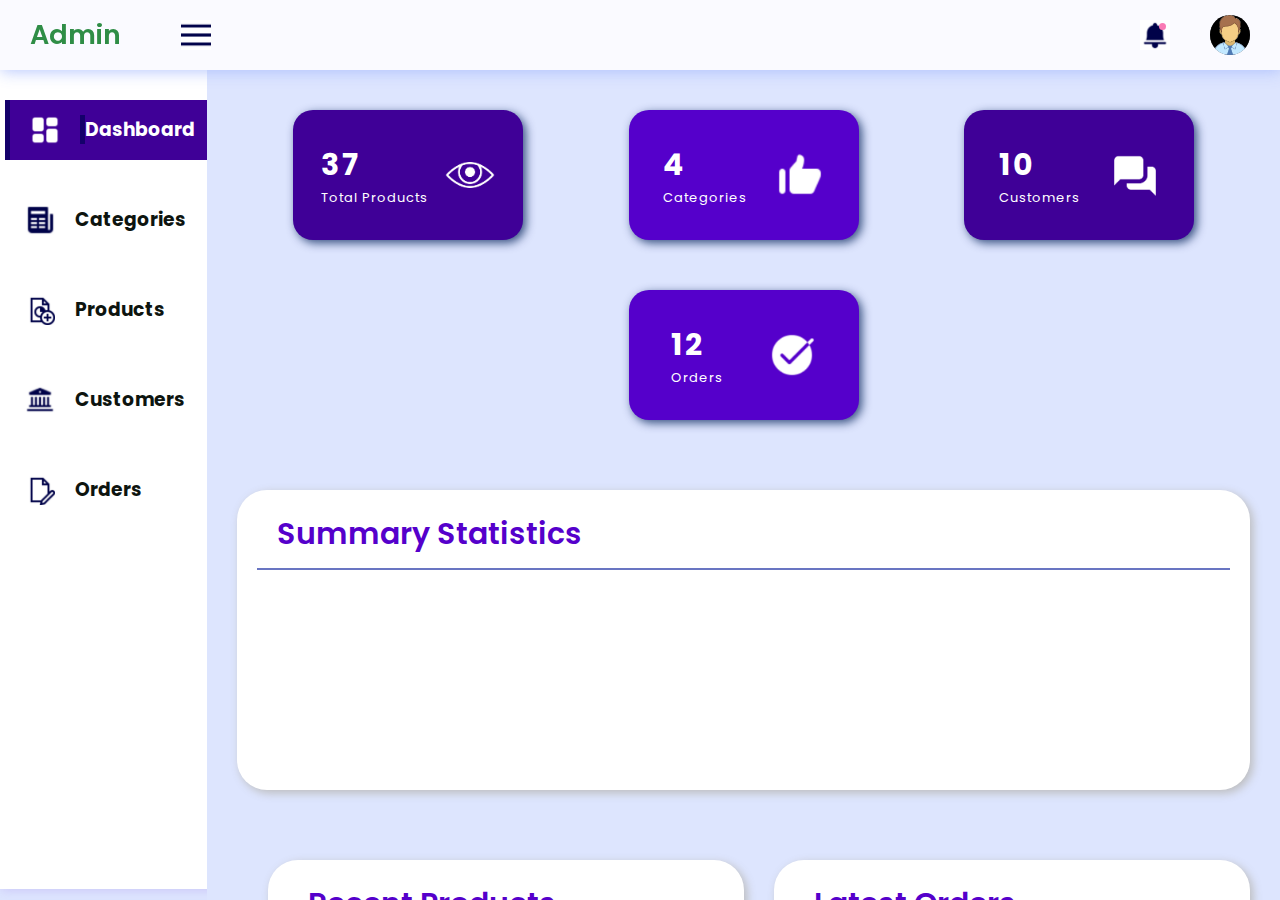
==== index.html @ 16705d0c "first online store commit" ====
<!DOCTYPE html>
<html lang="en">
<head>
	<meta charset="UTF-8">
	<meta http-equiv="X-UA-Compatible"
		content="IE=edge">
	<meta name="viewport" content="width=device-width,initial-scale=1.0">
	<title>Dashboard</title>
	<link rel="stylesheet" href="css/style.css">
	<link rel="stylesheet" href="css/responsive.css">
	<link href="https://cdn.datatables.net/v/dt/dt-1.13.4/datatables.min.css" rel="stylesheet"/>
</head>

<body>
	<!-- for header part -->
	<header>
		<div class="logosec">
			<div class="logo">Admin</div>
			<img src="images/1.png" class="icn menuicn"	id="menuicn" alt="menu-icon">
		</div>
		<div class="message">
			<div class="circle"></div>
	            <img src="images/3.png" class="icn"	alt="">
			<div class="dp">
			<img src="images/4.png" class="dpicn" alt="dp">
			</div>
		</div>
	</header>
    <!-- for header part -->
    <!-- for body part -->
	<div class="main-container">
		<!-- for Menu part -->
		<div class="navcontainer">
			<nav class="nav">
				<div class="nav-upper-options">
					<div class="nav-option option1 active">
						<a href="index.html">
							<img src="images/5.png" class="nav-img" alt="dashboard">
							<h3> Dashboard</h3>
						</a>
					</div>
					<div class="option2 nav-option">  
						<a href="category.html">
							<img src="images/6.png" class="nav-img" alt="articles">
							<h3> Categories</h3>
						</a>
					</div>
					<div class="nav-option option3">
						<a href="product.html">
							<img src="images/7.png" class="nav-img" alt="report">
							<h3> Products</h3>
						</a>
					</div>
					<div class="nav-option option4">
						<a href="customer.html">
							<img src="images/8.png" class="nav-img" alt="institution">
							<h3> Customers</h3>
						</a>
					</div>
					<div class="nav-option option5">
						<a href="order.html">
							<img src="images/9.png" class="nav-img" alt="blog">
							<h3> Orders</h3>
						</a>
					</div>
				</div>
			</nav>
		</div>
		<!-- for Menu part -->
		<!-- for main part -->
		<div class="main">
			<!-- for card section -->
			<div class="box-container">

				<div class="box box1">
					<div class="text">
						<h2 class="topic-heading">37</h2>
						<h2 class="topic">Total Products</h2>
					</div>

					<img src="images/13.png" alt="Views">
				</div>

				<div class="box box2">
					<div class="text">
						<h2 class="topic-heading">4</h2>
						<h2 class="topic">Categories</h2>
					</div>

					<img src="images/14.png" alt="likes">
				</div>

				<div class="box box3">
					<div class="text">
						<h2 class="topic-heading">10</h2>
						<h2 class="topic">Customers</h2>
					</div>

					<img src="images/15.png" alt="comments">
				</div>

				<div class="box box4">
					<div class="text">
						<h2 class="topic-heading">12</h2>
						<h2 class="topic">Orders</h2>
					</div>

					<img src="images/16.png" alt="published">
				</div>
			</div>
			<!-- for card section -->
			<div class="report-container">
				<div class="report-header">
					<div class="recent-articles">Summary Statistics</div>
				</div>
				<div id="container" style="width: 100%; height: 100%"></div>
			</div>
			<div class="row">
				<div class="column">
					<div class="report-container">
						<div class="report-header">
							<div class="recent-articles">Recent Products</div>
						</div>
						<div class="report-body">
							<table id="example" class="display" style="width:100%">
								<thead>
									<tr>
										<th>ID</th>
										<th>Products Name</th>
										<th>Price</th>
										<th>Stocks</th>
										<th>Category</th>
									</tr>
								</thead>
							</table>
						</div>
					</div>
				</div>
				<div class="column">
					<div class="report-container">
						<div class="report-header">
							<div class="recent-articles">Latest Orders</div>
						</div>
						<div class="report-body">
							<table id="example1" class="display" style="width:100%">
								<thead>
									<tr>
										<th>ID</th>
										<th>Products Name</th>
										<th>Quantity</th>
										<th>Price</th>
									</tr>
								</thead>
							</table>
						</div>
					</div>
				</div>
			</div>
		</div>
		<!-- for main part -->
	</div>
	<!-- for body part -->
	
	<script src="https://code.jquery.com/jquery-3.6.4.min.js" integrity="sha256-oP6HI9z1XaZNBrJURtCoUT5SUnxFr8s3BzRl+cbzUq8=" crossorigin="anonymous"></script>
	</script><script src="https://cdn.syncfusion.com/ej2/dist/ej2.min.js" type="text/javascript"></script>
	<script src="https://cdn.datatables.net/v/dt/dt-1.13.4/datatables.min.js"></script>
	<script>
		$(document).ready(function () {
			$('#example').DataTable({
				ajax: './data/products.txt',
				order: [[0, 'desc']]
			});
			$('#example1').DataTable({
				ajax: './data/latestorders.txt',
				order: [[0, 'desc']]
			});
		});
	</script>
	<script src="js/script.js"></script>
</body>
</html>
---- css/style.css ----
/* Main CSS Here */

@import url(
"https://fonts.googleapis.com/css2?family=Poppins:ital,wght@0,100;0,200;0,300;0,400;0,500;0,600;0,700;0,800;0,900;1,100;1,200;1,300;1,400;1,500;1,600;1,700;1,800;1,900&display=swap");

* {
margin: 0;
padding: 0;
box-sizing: border-box;
font-family: "Poppins", sans-serif;
}
:root {
--background-color1: #fafaff;
--background-color2: #ffffff;
--background-color3: #ededed;
--background-color4: #cad7fda4;
--primary-color: #4b49ac;
--secondary-color: #0c007d;
--Border-color: #3f0097;
--one-use-color: #3f0097;
--two-use-color: #5500cb;
}
body {
background-color: var(--background-color4);
max-width: 100%;
overflow-x: hidden;
}

header {
height: 70px;
width: 100vw;
padding: 0 30px;
background-color: var(--background-color1);
position: fixed;
z-index: 100;
box-shadow: 1px 1px 15px rgba(161, 182, 253, 0.825);
display: flex;
justify-content: space-between;
align-items: center;
}
a {
text-decoration: none;
}
.logo {
font-size: 27px;
font-weight: 600;
color: rgb(47, 141, 70);
}

.icn {
height: 30px;
}
.menuicn {
cursor: pointer;
}

.searchbar,
.message,
.logosec {
display: flex;
align-items: center;
justify-content: center;
}

.searchbar2 {
display: none;
}

.logosec {
gap: 60px;
}

.searchbar input {
width: 250px;
height: 42px;
border-radius: 50px 0 0 50px;
background-color: var(--background-color3);
padding: 0 20px;
font-size: 15px;
outline: none;
border: none;
}
.searchbtn {
width: 50px;
height: 42px;
display: flex;
align-items: center;
justify-content: center;
border-radius: 0px 50px 50px 0px;
background-color: var(--secondary-color);
cursor: pointer;
}

.message {
gap: 40px;
position: relative;
cursor: pointer;
}
.circle {
height: 7px;
width: 7px;
position: absolute;
background-color: #fa7bb4;
border-radius: 50%;
left: 19px;
top: 8px;
}
.dp {
height: 40px;
width: 40px;
background-color: #626262;
border-radius: 50%;
display: flex;
align-items: center;
justify-content: center;
overflow: hidden;
}
.main-container {
display: flex;
width: 100vw;
position: relative;
top: 70px;
z-index: 1;
}
.dpicn {
height: 42px;
}

.main {
height: calc(100vh - 70px);
width: 100%;
overflow-y: scroll;
overflow-x: hidden;
padding: 40px 30px 30px 30px;
}

.main::-webkit-scrollbar-thumb {
background-image:
		linear-gradient(to bottom, rgb(0, 0, 85), rgb(0, 0, 50));
}
.main::-webkit-scrollbar {
width: 5px;
}
.main::-webkit-scrollbar-track {
background-color: #9e9e9eb2;
}

.box-container {
display: flex;
justify-content: space-evenly;
align-items: center;
flex-wrap: wrap;
gap: 50px;
}
.nav {
min-height: 91vh;
width: 250px;
background-color: var(--background-color2);
position: absolute;
top: 0px;
left: 00;
box-shadow: 1px 1px 10px rgba(198, 189, 248, 0.825);
display: flex;
flex-direction: column;
justify-content: space-between;
overflow: hidden;
padding: 30px 0 20px 10px;
}
.navcontainer {
height: calc(100vh - 70px);
width: 250px;
position: relative;
overflow-y: scroll;
overflow-x: hidden;
transition: all 0.5s ease-in-out;
}
.navcontainer::-webkit-scrollbar {
display: none;
}
.navclose {
width: 80px;
}
.nav-option {
width: 250px;
height: 60px;
display: flex;
align-items: center;
padding: 0 30px 0 20px;
gap: 20px;
transition: all 0.1s ease-in-out;
}
.nav-option:hover {
border-left: 5px solid #a2a2a2;
background-color: #dadada;
cursor: pointer;
}
.nav-img {
height: 30px;
float: left;
}
a h3 {
	float: left;
	display: block;
    margin-left: 20px;
	color: rgb(13, 20, 15);
}
.nav-upper-options {
display: flex;
flex-direction: column;
align-items: center;
gap: 30px;
}

.active {
border-left: 5px solid #010058af;
background-color: var(--Border-color);
color: white;
cursor: pointer;
}
.active a h3{
	border-left: 5px solid #010058af;
	background-color: var(--Border-color);
	color: white;
	cursor: pointer;
}
.active:hover {
border-left: 5px solid #010058af;
background-color: var(--Border-color);
}
.add-class{
	margin: 5px;
	padding: 10px;
	font-weight: bold;
	color: #dadada;
	background-color: #5500cb;
}
.box {
height: 130px;
width: 230px;
border-radius: 20px;
box-shadow: 3px 3px 10px rgba(0, 30, 87, 0.751);
padding: 20px;
display: flex;
align-items: center;
justify-content: space-around;
cursor: pointer;
transition: transform 0.3s ease-in-out;
}
.box:hover {
transform: scale(1.08);
}

.box:nth-child(1) {
background-color: var(--one-use-color);
}
.box:nth-child(2) {
background-color: var(--two-use-color);
}
.box:nth-child(3) {
background-color: var(--one-use-color);
}
.box:nth-child(4) {
background-color: var(--two-use-color);
}

.box img {
height: 50px;
}
.box .text {
color: white;
}
.column {
float: left;
margin-left: 3%;
width: 47%;
}


/* Clear floats after the columns */
.row:after {
content: "";
display: table;
clear: both;
}
.topic {
font-size: 13px;
font-weight: 400;
letter-spacing: 1px;
}

.topic-heading {
font-size: 30px;
letter-spacing: 3px;
}

.report-container {
min-height: 300px;
max-width: 1200px;
margin: 70px auto 0px auto;
background-color: #ffffff;
border-radius: 30px;
box-shadow: 3px 3px 10px rgb(188, 188, 188);
padding: 0px 20px 20px 20px;
}
.report-header {
height: 80px;
width: 100%;
display: flex;
align-items: center;
justify-content: space-between;
padding: 20px 20px 10px 20px;
border-bottom: 2px solid rgba(0, 20, 151, 0.59);
}

.recent-articles {
font-size: 30px;
font-weight: 600;
color: #5500cb;
text-align: center;
}

.view {
height: 35px;
width: 90px;
border-radius: 8px;
background-color: #5500cb;
color: white;
font-size: 15px;
border: none;
cursor: pointer;
}

.report-body {
max-width: 1160px;
overflow-x: auto;
padding: 20px;
}
.report-topic-heading,
.item1 {
width: 1120px;
display: flex;
justify-content: space-between;
align-items: center;
}
.t-op {
font-size: 18px;
letter-spacing: 0px;
}

.items {
width: 1120px;
margin-top: 15px;
}

.item1 {
margin-top: 20px;
}
.t-op-nextlvl {
font-size: 14px;
letter-spacing: 0px;
font-weight: 600;
}

.label-tag {
width: 100px;
text-align: center;
background-color: rgb(0, 177, 0);
color: white;
border-radius: 4px;
}
---- css/responsive.css ----
/* Responsive CSS Here */
@media screen and (max-width: 950px) {
    .nav-img {
        height: 25px;
    }
    .nav-option {
        gap: 30px;
    }
    .nav-option h3 {
        font-size: 15px;
    }
    .report-topic-heading,
    .item1,
    .items {
        width: 800px;
    }
}
    
@media screen and (max-width: 850px) {
    .nav-img {
        height: 30px;
    }
    .nav-option {
        gap: 30px;
    }
    .nav-option h3 {
        font-size: 20px;
    }
    .report-topic-heading,
    .item1,
    .items {
        width: 700px;
    }
    .navcontainer {
        width: 100vw;
        position: absolute;
        transition: all 0.6s ease-in-out;
        top: 0;
        left: -100vw;
    }
    .nav {
        width: 100%;
        position: absolute;
    }
    .navclose {
        left: 00px;
    }
    .searchbar {
        display: none;
    }
    .main {
        padding: 40px 30px 30px 30px;
    }
    .searchbar2 {
        width: 100%;
        display: flex;
        margin: 0 0 40px 0;
        justify-content: center;
    }
    .searchbar2 input {
        width: 250px;
        height: 42px;
        border-radius: 50px 0 0 50px;
        background-color: var(--background-color3);
        padding: 0 20px;
        font-size: 15px;
        border: 2px solid var(--secondary-color);
    }
}
    
@media screen and (max-width: 490px) {
    .message {
        display: none;
    }
    .logosec {
        width: 100%;
        justify-content: space-between;
    }
    .logo {
        font-size: 20px;
    }
    .menuicn {
        height: 25px;
    }
    .nav-img {
        height: 25px;
    }
    .nav-option {
        gap: 25px;
    }
    .nav-option h3 {
        font-size: 12px;
    }
    .nav-upper-options {
        gap: 15px;
    }
    .recent-articles {
        font-size: 20px;
    }
    .report-topic-heading,
    .item1,
    .items {
        width: 550px;
    }
}
    
@media screen and (max-width: 400px) {
    .recent-articles {
        font-size: 17px;
    }
    .view {
        width: 60px;
        font-size: 10px;
        height: 27px;
    }
    .report-header {
        height: 60px;
        padding: 10px 10px 5px 10px;
    }
    .searchbtn img {
        height: 20px;
    }
}
    
@media screen and (max-width: 320px) {
    .recent-articles {
        font-size: 12px;
    }
    .view {
        width: 50px;
        font-size: 8px;
        height: 27px;
    }
    .report-header {
        height: 60px;
        padding: 10px 5px 5px 5px;
    }
    .t-op {
        font-size: 12px;
    }
    .t-op-nextlvl {
        font-size: 10px;
    }
    .report-topic-heading,
    .item1,
    .items {
        width: 300px;
    }
    .report-body {
        padding: 10px;
    }
    .label-tag {
        width: 70px;
    }
    .searchbtn {
        width: 40px;
    }
    .searchbar2 input {
        width: 180px;
    }
}
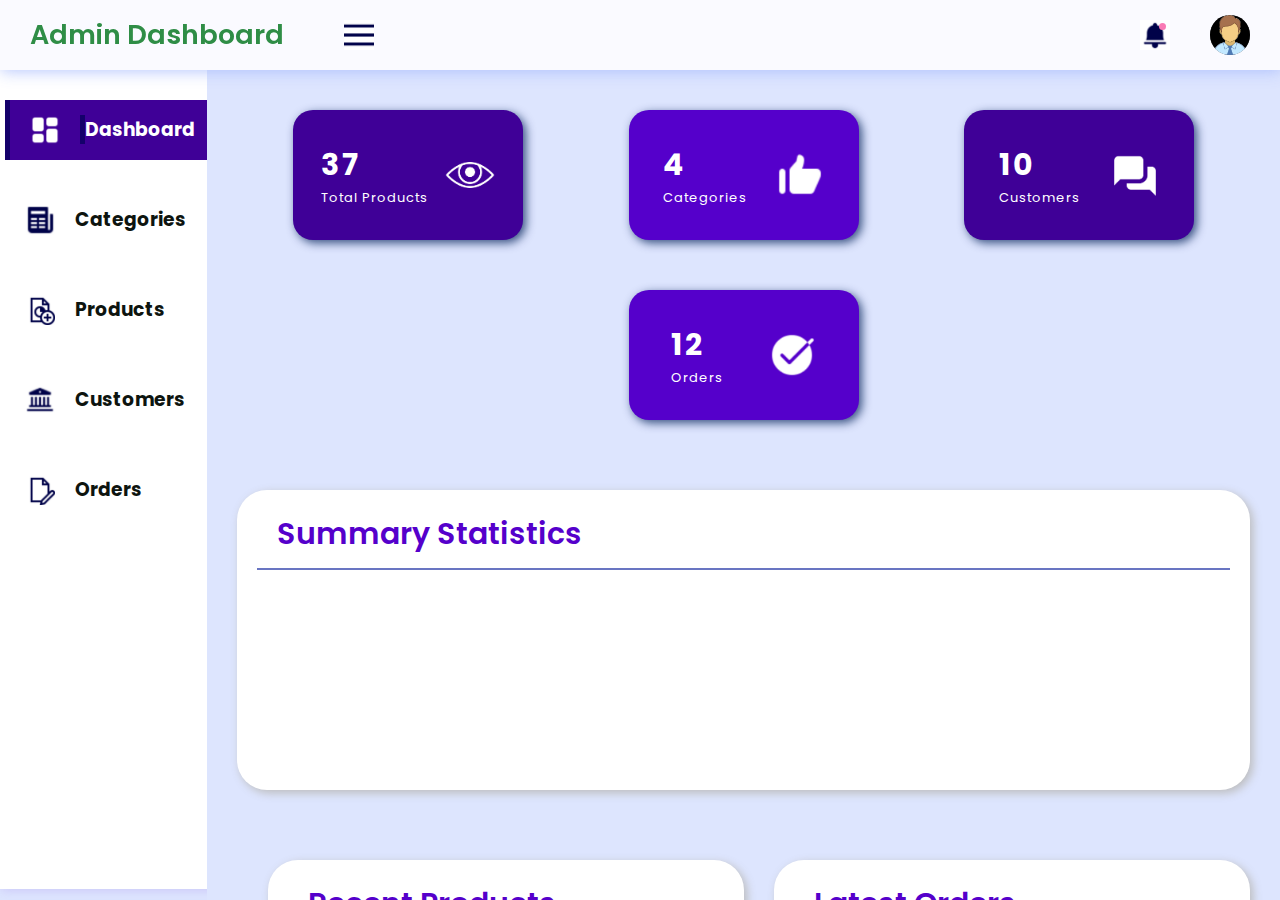
==== commit 2cdf7cc5: "Message" ====
--- a/index.html
+++ b/index.html
@@ -15,7 +15,7 @@
 	<!-- for header part -->
 	<header>
 		<div class="logosec">
-			<div class="logo">Admin</div>
+			<div class="logo">Admin Dashboard</div>
 			<img src="images/1.png" class="icn menuicn"	id="menuicn" alt="menu-icon">
 		</div>
 		<div class="message">
